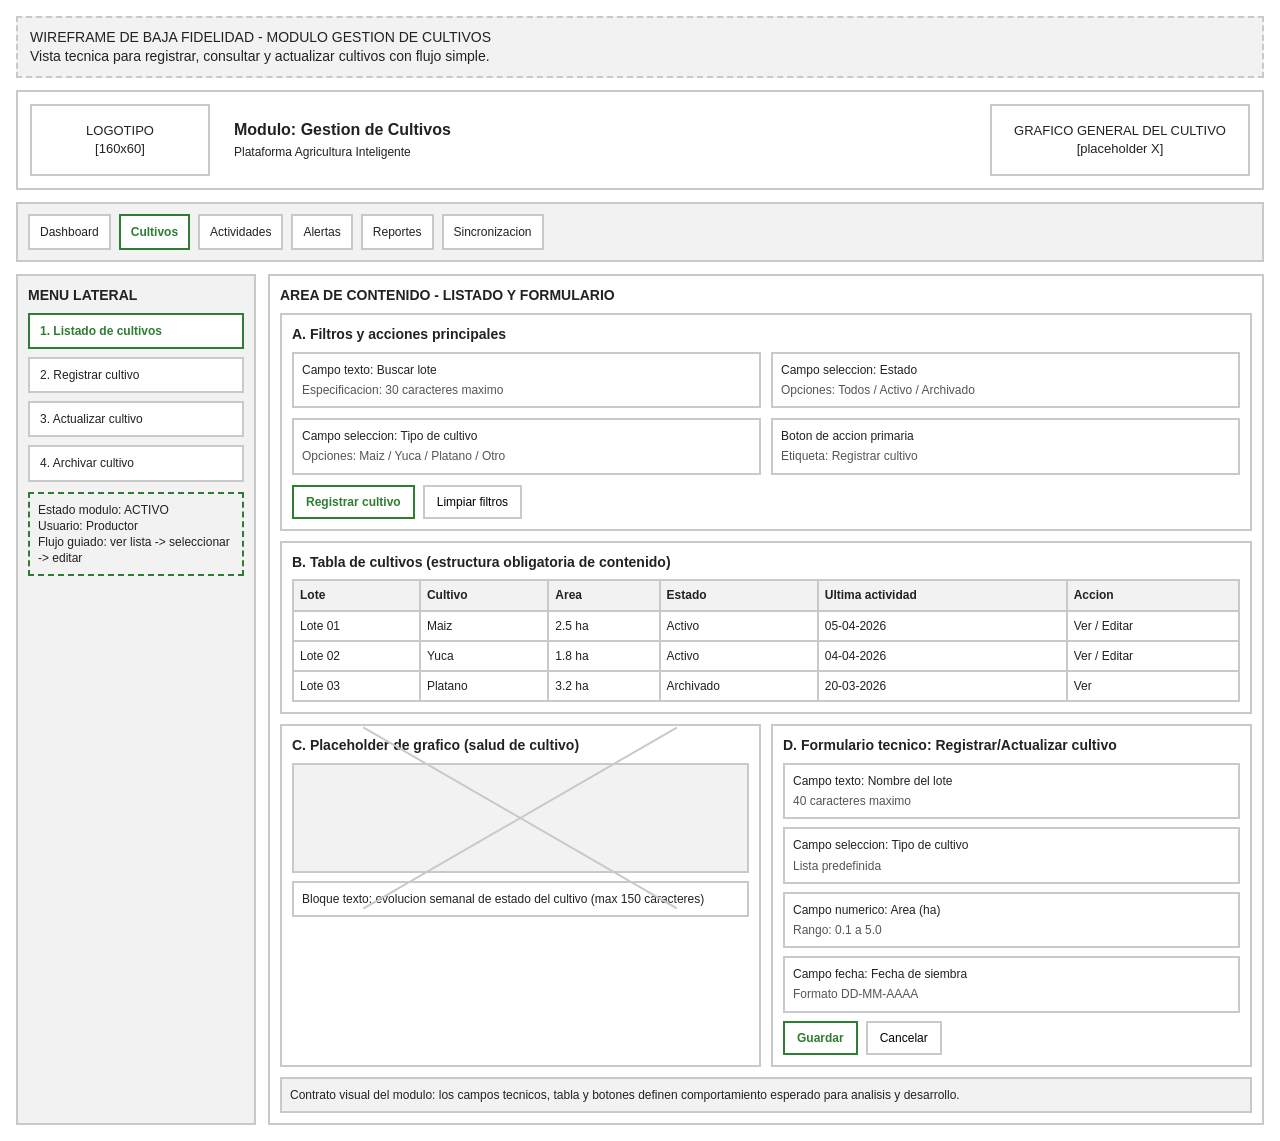
==== 04-Mockup/wireframe-cultivos.html @ 36cd547a "feat: actualizar entregable de arquitectura y mockups web" ====
<!DOCTYPE html>
<html lang="es">
<head>
  <meta charset="UTF-8" />
  <meta name="viewport" content="width=device-width, initial-scale=1.0" />
  <title>Wireframe - Gestion de Cultivos</title>
  <link rel="stylesheet" href="wireframe-web.css" />
</head>
<body>
  <main class="app">
    <section class="frame-title">
      WIREFRAME DE BAJA FIDELIDAD - MODULO GESTION DE CULTIVOS
      <br />
      Vista tecnica para registrar, consultar y actualizar cultivos con flujo simple.
    </section>

    <header class="header">
      <div class="box">LOGOTIPO<br />[160x60]</div>
      <div class="company">
        <strong>Modulo: Gestion de Cultivos</strong>
        <span>Plataforma Agricultura Inteligente</span>
      </div>
      <div class="box">GRAFICO GENERAL DEL CULTIVO<br />[placeholder X]</div>
    </header>

    <nav class="top-nav" aria-label="Navegacion principal">
      <div class="nav-list">
        <div class="nav">Dashboard</div>
        <div class="nav active">Cultivos</div>
        <div class="nav">Actividades</div>
        <div class="nav">Alertas</div>
        <div class="nav">Reportes</div>
        <div class="nav">Sincronizacion</div>
      </div>
    </nav>

    <section class="layout">
      <aside class="sidebar">
        <h3>MENU LATERAL</h3>
        <div class="side-menu">
          <div class="nav active">1. Listado de cultivos</div>
          <div class="nav">2. Registrar cultivo</div>
          <div class="nav">3. Actualizar cultivo</div>
          <div class="nav">4. Archivar cultivo</div>
        </div>

        <div class="state-card">
          Estado modulo: ACTIVO
          <br />
          Usuario: Productor
          <br />
          Flujo guiado: ver lista -> seleccionar -> editar
        </div>
      </aside>

      <section class="main">
        <h3>AREA DE CONTENIDO - LISTADO Y FORMULARIO</h3>

        <article class="panel" style="margin-bottom: 10px;">
          <h4>A. Filtros y acciones principales</h4>
          <div class="grid">
            <div class="field">Campo texto: Buscar lote<span class="spec">Especificacion: 30 caracteres maximo</span></div>
            <div class="field">Campo seleccion: Estado<span class="spec">Opciones: Todos / Activo / Archivado</span></div>
            <div class="field">Campo seleccion: Tipo de cultivo<span class="spec">Opciones: Maiz / Yuca / Platano / Otro</span></div>
            <div class="field">Boton de accion primaria<span class="spec">Etiqueta: Registrar cultivo</span></div>
          </div>
          <div class="actions">
            <button class="button primary" type="button">Registrar cultivo</button>
            <button class="button" type="button">Limpiar filtros</button>
          </div>
        </article>

        <article class="panel" style="margin-bottom: 10px;">
          <h4>B. Tabla de cultivos (estructura obligatoria de contenido)</h4>
          <table class="table" aria-label="Tabla de cultivos">
            <thead>
              <tr>
                <th>Lote</th>
                <th>Cultivo</th>
                <th>Area</th>
                <th>Estado</th>
                <th>Ultima actividad</th>
                <th>Accion</th>
              </tr>
            </thead>
            <tbody>
              <tr>
                <td>Lote 01</td>
                <td>Maiz</td>
                <td>2.5 ha</td>
                <td>Activo</td>
                <td>05-04-2026</td>
                <td>Ver / Editar</td>
              </tr>
              <tr>
                <td>Lote 02</td>
                <td>Yuca</td>
                <td>1.8 ha</td>
                <td>Activo</td>
                <td>04-04-2026</td>
                <td>Ver / Editar</td>
              </tr>
              <tr>
                <td>Lote 03</td>
                <td>Platano</td>
                <td>3.2 ha</td>
                <td>Archivado</td>
                <td>20-03-2026</td>
                <td>Ver</td>
              </tr>
            </tbody>
          </table>
        </article>

        <div class="grid">
          <article class="panel">
            <h4>C. Placeholder de grafico (salud de cultivo)</h4>
            <div class="placeholder" aria-label="Placeholder de grafico de salud"></div>
            <div class="field">Bloque texto: evolucion semanal de estado del cultivo (max 150 caracteres)</div>
          </article>

          <article class="panel">
            <h4>D. Formulario tecnico: Registrar/Actualizar cultivo</h4>
            <div class="rows">
              <div class="field">Campo texto: Nombre del lote<span class="spec">40 caracteres maximo</span></div>
              <div class="field">Campo seleccion: Tipo de cultivo<span class="spec">Lista predefinida</span></div>
              <div class="field">Campo numerico: Area (ha)<span class="spec">Rango: 0.1 a 5.0</span></div>
              <div class="field">Campo fecha: Fecha de siembra<span class="spec">Formato DD-MM-AAAA</span></div>
            </div>
            <div class="actions">
              <button class="button primary" type="button">Guardar</button>
              <button class="button" type="button">Cancelar</button>
            </div>
          </article>
        </div>

        <div class="note">
          Contrato visual del modulo: los campos tecnicos, tabla y botones definen comportamiento esperado para analisis y desarrollo.
        </div>
      </section>
    </section>
  </main>
</body>
</html>
---- 04-Mockup/wireframe-web.css ----
:root {
  --c-bg: #ffffff;
  --c-surface: #f2f2f2;
  --c-border: #c9c9c9;
  --c-text: #222222;
  --c-state: #2e7d32;
}

* {
  box-sizing: border-box;
}

body {
  margin: 0;
  background: var(--c-bg);
  color: var(--c-text);
  font-family: Arial, Helvetica, sans-serif;
  line-height: 1.35;
}

.app {
  max-width: 1280px;
  margin: 0 auto;
  padding: 16px;
}

.frame-title {
  border: 2px dashed var(--c-border);
  padding: 10px 12px;
  margin-bottom: 12px;
  font-size: 14px;
  background: var(--c-surface);
}

.header {
  display: grid;
  grid-template-columns: 180px 1fr 260px;
  gap: 12px;
  border: 2px solid var(--c-border);
  padding: 12px;
  margin-bottom: 12px;
}

.box,
.placeholder,
.panel,
.nav,
.field,
.button,
.table,
.note {
  border: 2px solid var(--c-border);
  background: #fff;
}

.box {
  min-height: 72px;
  display: flex;
  align-items: center;
  justify-content: center;
  text-align: center;
  padding: 8px;
  font-size: 13px;
}

.company {
  min-height: 72px;
  display: flex;
  flex-direction: column;
  justify-content: center;
  gap: 4px;
  padding: 8px 12px;
}

.company strong {
  font-size: 16px;
}

.company span {
  font-size: 12px;
}

.top-nav {
  border: 2px solid var(--c-border);
  padding: 10px;
  margin-bottom: 12px;
  background: var(--c-surface);
}

.nav-list {
  display: flex;
  flex-wrap: wrap;
  gap: 8px;
}

.nav {
  padding: 8px 10px;
  font-size: 12px;
  background: #fff;
}

.nav.active {
  border-color: var(--c-state);
  color: var(--c-state);
  font-weight: bold;
}

.layout {
  display: grid;
  grid-template-columns: 240px 1fr;
  gap: 12px;
}

.sidebar {
  border: 2px solid var(--c-border);
  padding: 10px;
  background: var(--c-surface);
}

.sidebar h3,
.main h3,
.main h4,
.panel h4 {
  margin: 0 0 8px;
  font-size: 14px;
}

.side-menu {
  display: grid;
  gap: 8px;
  margin-bottom: 10px;
}

.state-card {
  border: 2px dashed var(--c-state);
  padding: 8px;
  font-size: 12px;
}

.main {
  border: 2px solid var(--c-border);
  padding: 10px;
}

.grid {
  display: grid;
  grid-template-columns: 1fr 1fr;
  gap: 10px;
  margin-bottom: 10px;
}

.panel {
  padding: 10px;
}

.placeholder {
  min-height: 110px;
  display: flex;
  align-items: center;
  justify-content: center;
  position: relative;
  margin-bottom: 8px;
  background: var(--c-surface);
}

.placeholder::before,
.placeholder::after {
  content: "";
  position: absolute;
  width: 80%;
  height: 2px;
  background: var(--c-border);
}

.placeholder::before {
  transform: rotate(30deg);
}

.placeholder::after {
  transform: rotate(-30deg);
}

.rows {
  display: grid;
  gap: 8px;
}

.field {
  padding: 8px;
  font-size: 12px;
}

.field .spec {
  display: block;
  color: #555;
  margin-top: 4px;
}

.actions {
  display: flex;
  gap: 8px;
  margin-top: 8px;
}

.button {
  padding: 8px 12px;
  font-size: 12px;
  background: #fff;
}

.button.primary {
  border-color: var(--c-state);
  color: var(--c-state);
  font-weight: bold;
}

.table {
  width: 100%;
  border-collapse: collapse;
  font-size: 12px;
}

.table th,
.table td {
  border: 2px solid var(--c-border);
  padding: 6px;
  text-align: left;
}

.table th {
  background: var(--c-surface);
}

.note {
  margin-top: 10px;
  padding: 8px;
  font-size: 12px;
  background: var(--c-surface);
}

.legend {
  margin-top: 12px;
  border: 2px solid var(--c-border);
  padding: 8px;
  font-size: 12px;
  background: #fff;
}

.legend ul {
  margin: 6px 0 0 18px;
}

@media (max-width: 980px) {
  .header {
    grid-template-columns: 1fr;
  }

  .layout,
  .grid {
    grid-template-columns: 1fr;
  }
}
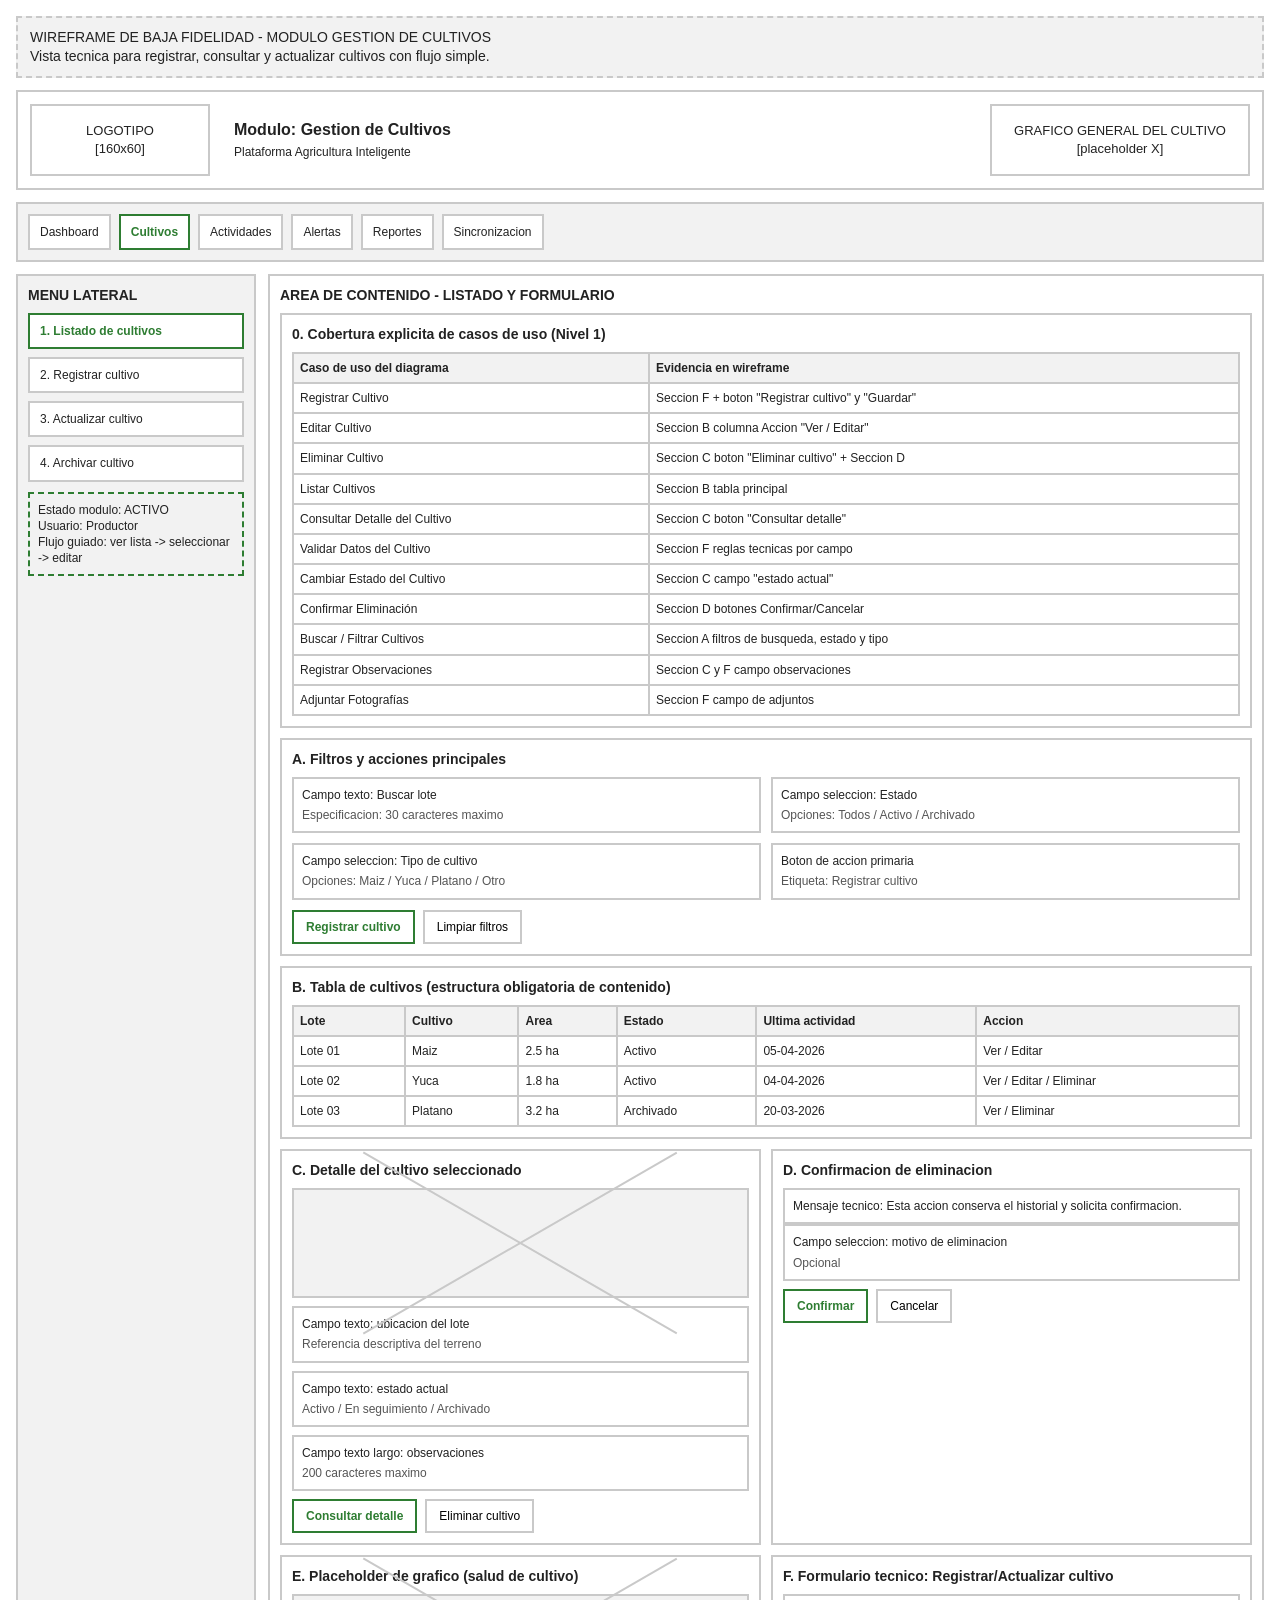
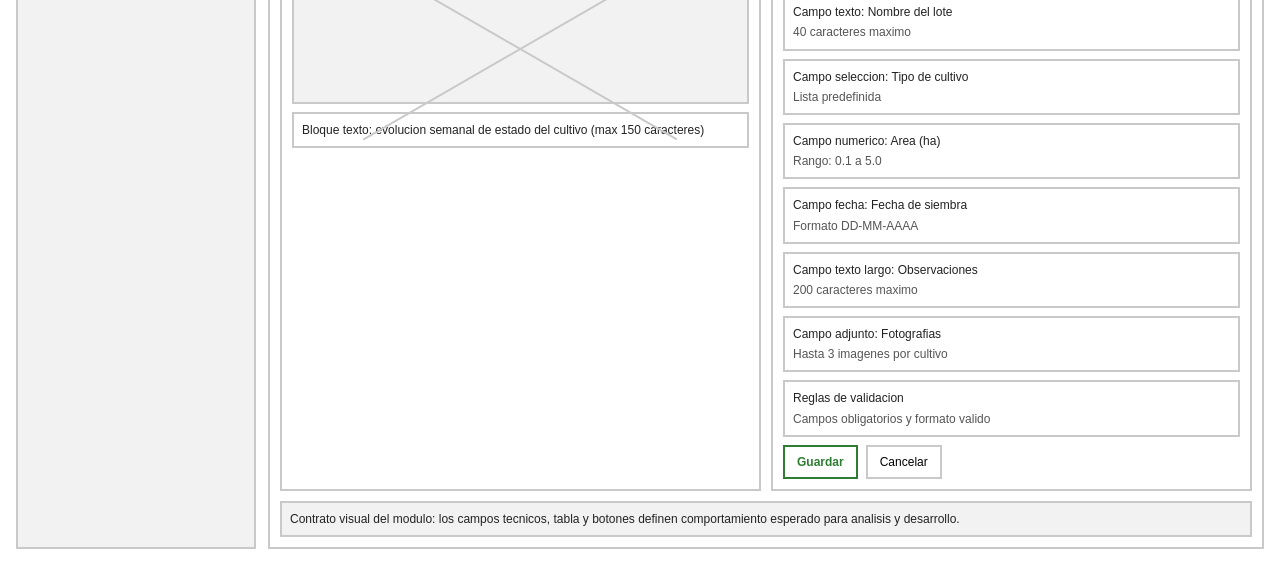
==== commit 9719923d: "Add use case diagrams and wireframes for user and input management - Created use case diagram for "G" ====
--- a/04-Mockup/wireframe-cultivos.html
+++ b/04-Mockup/wireframe-cultivos.html
@@ -57,6 +57,31 @@
         <h3>AREA DE CONTENIDO - LISTADO Y FORMULARIO</h3>
 
         <article class="panel" style="margin-bottom: 10px;">
+          <h4>0. Cobertura explicita de casos de uso (Nivel 1)</h4>
+          <table class="table" aria-label="Cobertura de casos de uso de cultivos">
+            <thead>
+              <tr>
+                <th>Caso de uso del diagrama</th>
+                <th>Evidencia en wireframe</th>
+              </tr>
+            </thead>
+            <tbody>
+              <tr><td>Registrar Cultivo</td><td>Seccion F + boton "Registrar cultivo" y "Guardar"</td></tr>
+              <tr><td>Editar Cultivo</td><td>Seccion B columna Accion "Ver / Editar"</td></tr>
+              <tr><td>Eliminar Cultivo</td><td>Seccion C boton "Eliminar cultivo" + Seccion D</td></tr>
+              <tr><td>Listar Cultivos</td><td>Seccion B tabla principal</td></tr>
+              <tr><td>Consultar Detalle del Cultivo</td><td>Seccion C boton "Consultar detalle"</td></tr>
+              <tr><td>Validar Datos del Cultivo</td><td>Seccion F reglas tecnicas por campo</td></tr>
+              <tr><td>Cambiar Estado del Cultivo</td><td>Seccion C campo "estado actual"</td></tr>
+              <tr><td>Confirmar Eliminación</td><td>Seccion D botones Confirmar/Cancelar</td></tr>
+              <tr><td>Buscar / Filtrar Cultivos</td><td>Seccion A filtros de busqueda, estado y tipo</td></tr>
+              <tr><td>Registrar Observaciones</td><td>Seccion C y F campo observaciones</td></tr>
+              <tr><td>Adjuntar Fotografías</td><td>Seccion F campo de adjuntos</td></tr>
+            </tbody>
+          </table>
+        </article>
+
+        <article class="panel" style="margin-bottom: 10px;">
           <h4>A. Filtros y acciones principales</h4>
           <div class="grid">
             <div class="field">Campo texto: Buscar lote<span class="spec">Especificacion: 30 caracteres maximo</span></div>
@@ -98,7 +123,7 @@
                 <td>1.8 ha</td>
                 <td>Activo</td>
                 <td>04-04-2026</td>
-                <td>Ver / Editar</td>
+                <td>Ver / Editar / Eliminar</td>
               </tr>
               <tr>
                 <td>Lote 03</td>
@@ -106,7 +131,7 @@
                 <td>3.2 ha</td>
                 <td>Archivado</td>
                 <td>20-03-2026</td>
-                <td>Ver</td>
+                <td>Ver / Eliminar</td>
               </tr>
             </tbody>
           </table>
@@ -114,18 +139,47 @@
 
         <div class="grid">
           <article class="panel">
-            <h4>C. Placeholder de grafico (salud de cultivo)</h4>
+            <h4>C. Detalle del cultivo seleccionado</h4>
+            <div class="placeholder" aria-label="Placeholder de detalle de cultivo"></div>
+            <div class="rows">
+              <div class="field">Campo texto: ubicacion del lote<span class="spec">Referencia descriptiva del terreno</span></div>
+              <div class="field">Campo texto: estado actual<span class="spec">Activo / En seguimiento / Archivado</span></div>
+              <div class="field">Campo texto largo: observaciones<span class="spec">200 caracteres maximo</span></div>
+            </div>
+            <div class="actions">
+              <button class="button primary" type="button">Consultar detalle</button>
+              <button class="button" type="button">Eliminar cultivo</button>
+            </div>
+          </article>
+
+          <article class="panel">
+            <h4>D. Confirmacion de eliminacion</h4>
+            <div class="field">Mensaje tecnico: Esta accion conserva el historial y solicita confirmacion.</div>
+            <div class="field">Campo seleccion: motivo de eliminacion<span class="spec">Opcional</span></div>
+            <div class="actions">
+              <button class="button primary" type="button">Confirmar</button>
+              <button class="button" type="button">Cancelar</button>
+            </div>
+          </article>
+        </div>
+
+        <div class="grid">
+          <article class="panel">
+            <h4>E. Placeholder de grafico (salud de cultivo)</h4>
             <div class="placeholder" aria-label="Placeholder de grafico de salud"></div>
             <div class="field">Bloque texto: evolucion semanal de estado del cultivo (max 150 caracteres)</div>
           </article>
 
           <article class="panel">
-            <h4>D. Formulario tecnico: Registrar/Actualizar cultivo</h4>
+            <h4>F. Formulario tecnico: Registrar/Actualizar cultivo</h4>
             <div class="rows">
               <div class="field">Campo texto: Nombre del lote<span class="spec">40 caracteres maximo</span></div>
               <div class="field">Campo seleccion: Tipo de cultivo<span class="spec">Lista predefinida</span></div>
               <div class="field">Campo numerico: Area (ha)<span class="spec">Rango: 0.1 a 5.0</span></div>
               <div class="field">Campo fecha: Fecha de siembra<span class="spec">Formato DD-MM-AAAA</span></div>
+              <div class="field">Campo texto largo: Observaciones<span class="spec">200 caracteres maximo</span></div>
+              <div class="field">Campo adjunto: Fotografias<span class="spec">Hasta 3 imagenes por cultivo</span></div>
+              <div class="field">Reglas de validacion<span class="spec">Campos obligatorios y formato valido</span></div>
             </div>
             <div class="actions">
               <button class="button primary" type="button">Guardar</button>
